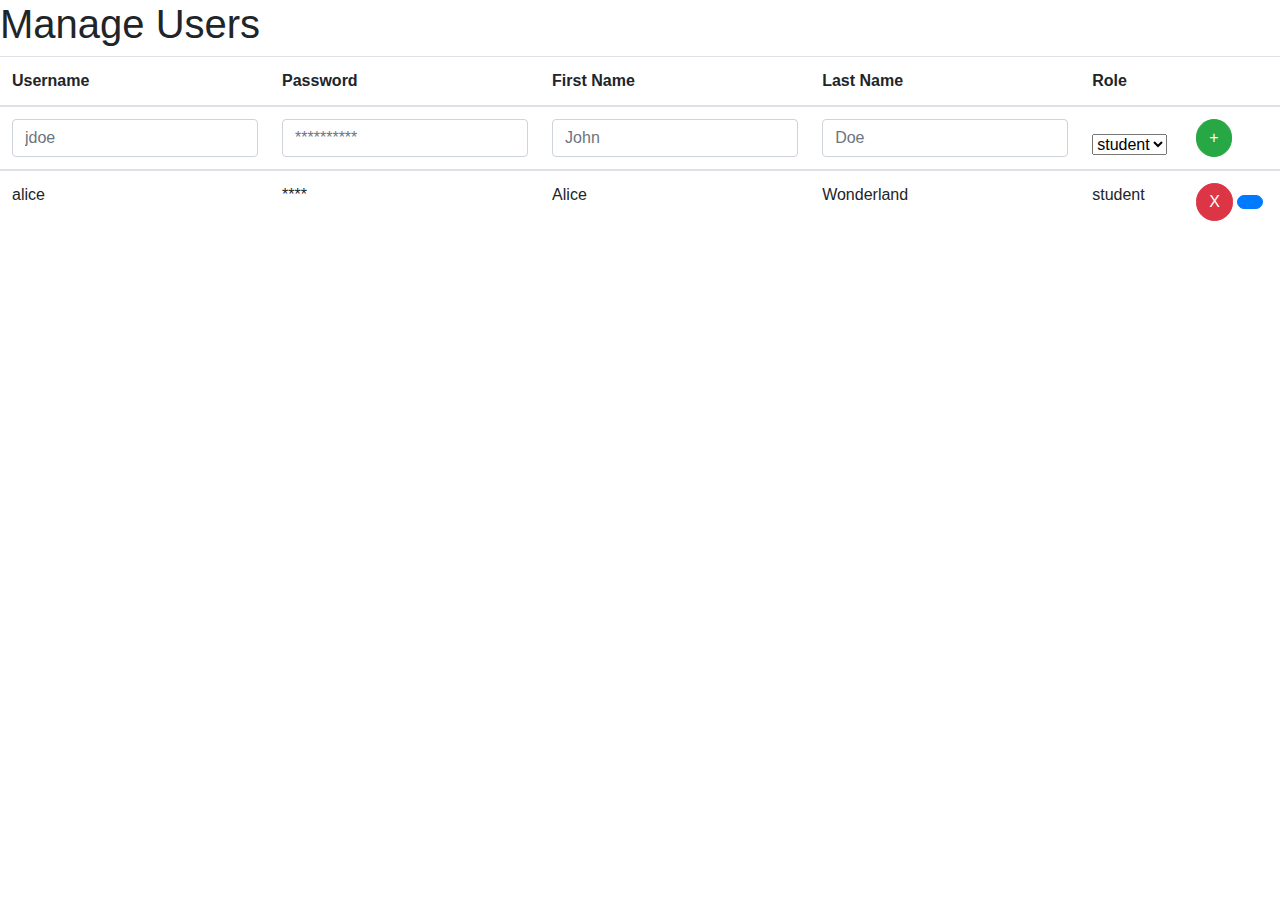
==== src/main/webapp/jquery/components/user-admin/user-admin.template.client.html @ 9badf65f "first stable admin dashboard" ====
<!DOCTYPE html>
<html>
<head>
<meta charset="UTF-8">
<link rel="stylesheet" href="https://use.fontawesome.com/releases/v5.0.13/css/all.css" integrity="sha384-DNOHZ68U8hZfKXOrtjWvjxusGo9WQnrNx2sqG0tfsghAvtVlRW3tvkXWZh58N9jp" crossorigin="anonymous">


    <title>Course Manager :Manage Users</title>
  <script
          src="https://code.jquery.com/jquery-3.3.1.min.js"
          integrity="sha256-FgpCb/KJQlLNfOu91ta32o/NMZxltwRo8QtmkMRdAu8="
          crossorigin="anonymous"></script>

    <link rel="stylesheet" href="https://maxcdn.bootstrapcdn.com/bootstrap/4.0.0/css/bootstrap.min.css" integrity="sha384-Gn5384xqQ1aoWXA+058RXPxPg6fy4IWvTNh0E263XmFcJlSAwiGgFAW/dAiS6JXm" crossorigin="anonymous">
    <script src="https://code.jquery.com/jquery-3.2.1.slim.min.js" integrity="sha384-KJ3o2DKtIkvYIK3UENzmM7KCkRr/rE9/Qpg6aAZGJwFDMVNA/GpGFF93hXpG5KkN" crossorigin="anonymous"></script>
    <script src="https://cdnjs.cloudflare.com/ajax/libs/popper.js/1.12.9/umd/popper.min.js" integrity="sha384-ApNbgh9B+Y1QKtv3Rn7W3mgPxhU9K/ScQsAP7hUibX39j7fakFPskvXusvfa0b4Q" crossorigin="anonymous"></script>
    <script src="https://maxcdn.bootstrapcdn.com/bootstrap/4.0.0/js/bootstrap.min.js" integrity="sha384-JZR6Spejh4U02d8jOt6vLEHfe/JQGiRRSQQxSfFWpi1MquVdAyjUar5+76PVCmYl" crossorigin="anonymous"></script>

    <script src="../../services/user.service.client.js"></script>
  <script src="user-admin.controller.client.js"></script>




</head>
<body>
<div class="Container">
    <div class="row col text-center">
        <h1 id="title">Manage Users</h1>
    </div>
  <table class="table">
    <thead>
      <tr>
        <th>Username</th>
        <th>Password</th>
        <th>First Name</th>
        <th>Last Name</th>
        <th>Role</th>
        <th></th>
      </tr>
      <tr>

        <th><input id="usernameFld" class="form-control"    placeholder="jdoe"/></th>
        <th><input id="passwordFld" class="form-control"    type="password"  placeholder="**********"/></th>
        <th><input id="firstNameFld" class="form-control"   placeholder="John"/></th>
        <th><input id="lastNameFld" class="form-control"    placeholder="Doe"/></th>
        <th>
          <select id="role">
              <option value="student" selected>student</option>
              <option value="faculty">faculty</option>
          </select>
        </th>
        <th><button id="createUser" class="btn btn-success" style="border-radius: 20px">+</button></th>
      </tr>
    </thead>
    <tbody>
      <tr class="template">
        <td class="username">alice</td>
        <td class="password">****</td>
        <td class="firstName">Alice</td>
        <td class="lastName">Wonderland</td>
        <td class="role">student</td>

          <th>
          <button class="delete btn btn-danger" style="border-radius: 20px">X</button>
          <button class="edit btn btn-primary"
                  style="border-radius: 20px" data-toggle="modal" data-target="#myModal">
              <i class="far fa-edit" ></i>
          </button>

        </th>
      </tr>
    </tbody>
    <tfoot></tfoot>
  </table>

    <!-- Modal -->
    <div id="myModal" class="modal fade" role="dialog">
        <div class="modal-dialog">

            <!-- Modal content-->
            <div class="modal-content">
                <div class="modal-header">
                    <h4 class="modal-title"> Edit User</h4>

                    <button type="button" class="close" data-dismiss="modal">&times;</button>

                </div>
                <div class="modal-body">

                    <div class="form-group">
                    <label> username
                    <input id="modalUsername" class="form-control"    placeholder="userName"/></label>

                    </div>

                    <div class="form-group">
                    <label>password
                    <input id="modalPassword" class="form-control"    type="password" placeholder="password" value="password"/>
                    </label>
                    </div>

                    <div class="form-group">
                        <label>first Name
                            <input id="modalFirstName" class="form-control"   placeholder="First Name"/>
                        </label>
                    </div>

                    <div class="form-group">
                        <label>
                        last Name
                        <input id="modalLastName" class="form-control"    placeholder="Last Name"/>
                    </label>
                    </div>

                    <div class="form-group">
                    <label>
                        role
                        <select id="newrole">
                            <option value="student" selected >student</option>
                            <option value="faculty">faculty</option>
                        </select>
                    </label>
                </div>

                </div>
                <div class="modal-footer">
                    <button id="updateUser" class="btn btn-success" style="border-radius: 20px">Update</button>
                    <button type="button" class="btn btn-secondary" data-dismiss="modal" style="border-radius: 20px">Close</button>
                </div>
            </div>

        </div>
    </div>
</div>
  </div>
</body>
</html>
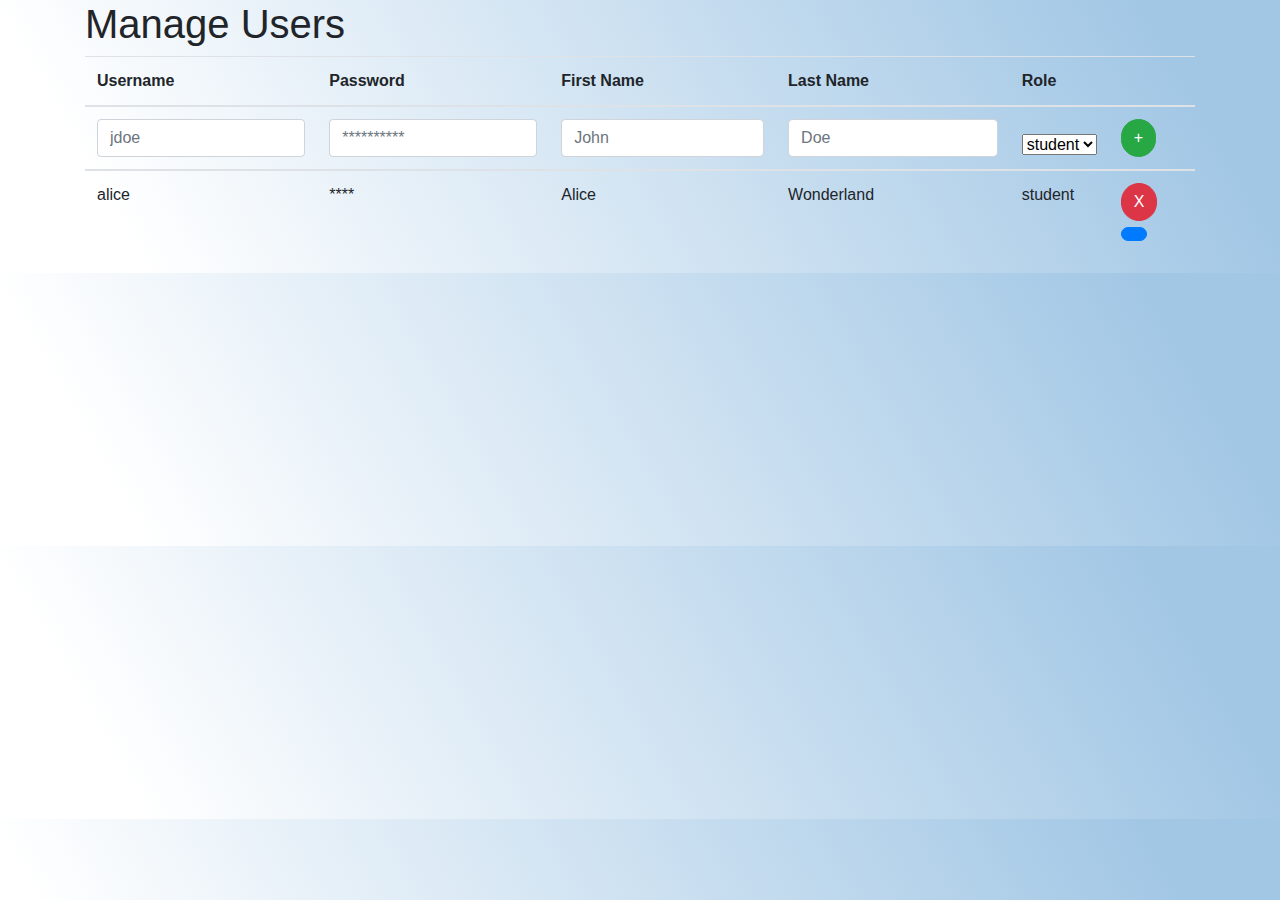
==== commit 8b907ed2: "Added forgot password page" ====
--- a/src/main/webapp/jquery/components/user-admin/user-admin.template.client.html
+++ b/src/main/webapp/jquery/components/user-admin/user-admin.template.client.html
@@ -18,15 +18,17 @@
 
     <script src="../../services/user.service.client.js"></script>
   <script src="user-admin.controller.client.js"></script>
+    <link rel="stylesheet" href="./user-admin-stylesheet.client.css">
+
 
 
 
 
 </head>
 <body>
-<div class="Container">
-    <div class="row col text-center">
-        <h1 id="title">Manage Users</h1>
+<div class="container">
+    <div class="row  mx-auto">
+        <h1 id="title" >Manage Users</h1>
     </div>
   <table class="table">
     <thead>
--- a/src/main/webapp/jquery/components/user-admin/user-admin-stylesheet.client.css
+++ b/src/main/webapp/jquery/components/user-admin/user-admin-stylesheet.client.css
@@ -0,0 +1,5 @@
+body{
+
+    background: linear-gradient(60deg, white 10%, #a2c7e5 90%);
+
+}
